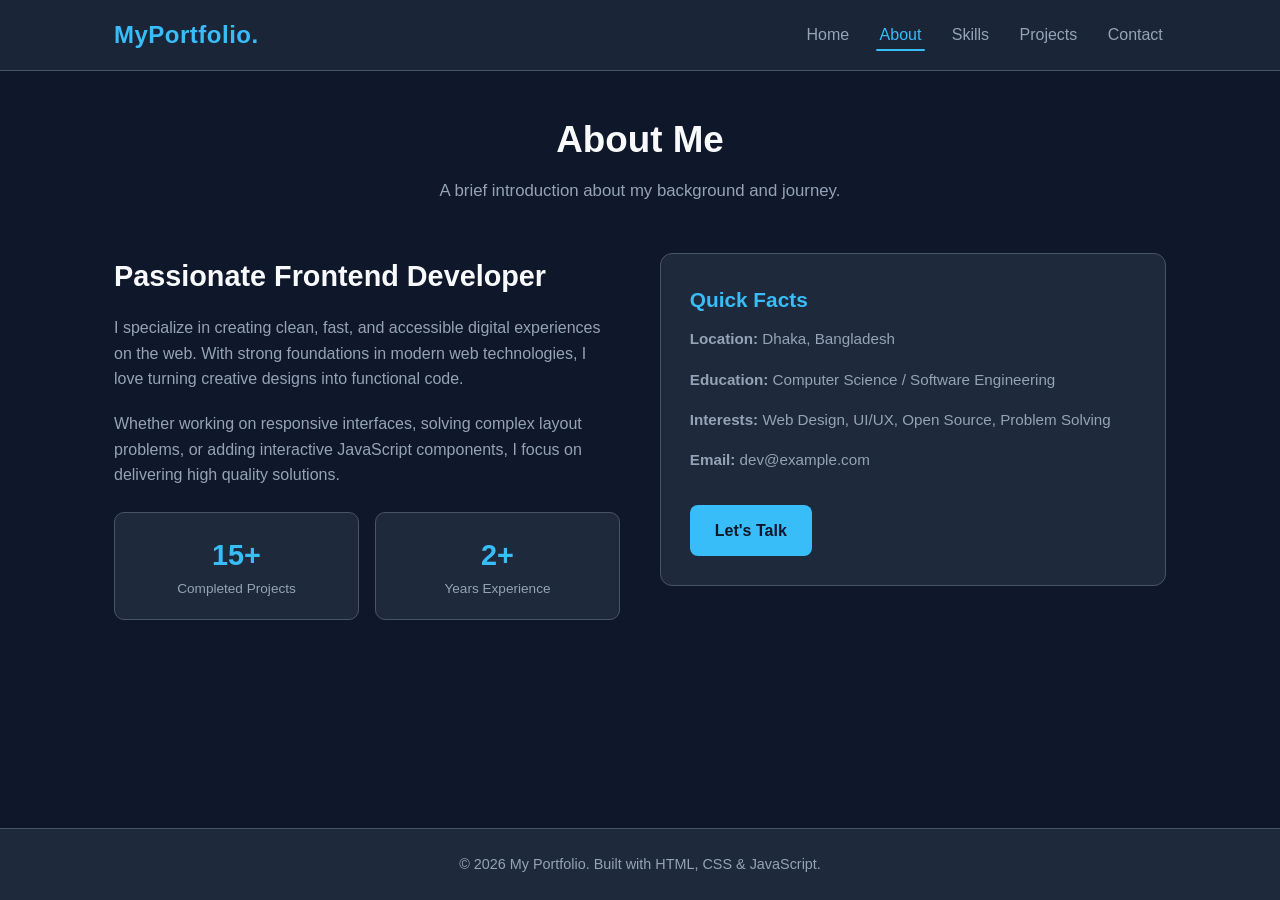
==== about.html @ 4aac9dc8 "Initial commit: add portfolio website files" ====
<!DOCTYPE html>
<html lang="en">
<head>
  <meta charset="UTF-8">
  <meta name="viewport" content="width=device-width, initial-scale=1.0">
  <title>About Me - Portfolio</title>
  <link rel="stylesheet" href="css/style.css">
</head>
<body>
  <!-- Header -->
  <header>
    <nav class="navbar">
      <div class="logo">
        <a href="index.html">MyPortfolio.</a>
      </div>
      <button class="menu-toggle" id="menu-toggle" aria-label="Toggle Navigation">&#9776;</button>
      <ul class="nav-links" id="nav-links">
        <li><a href="index.html">Home</a></li>
        <li><a href="about.html" class="active">About</a></li>
        <li><a href="skills.html">Skills</a></li>
        <li><a href="projects.html">Projects</a></li>
        <li><a href="contact.html">Contact</a></li>
      </ul>
    </nav>
  </header>

  <!-- Main Content -->
  <main>
    <div class="page-header">
      <h1>About Me</h1>
      <p>A brief introduction about my background and journey.</p>
    </div>

    <div class="about-grid">
      <div class="about-info">
        <h2>Passionate Frontend Developer</h2>
        <p>I specialize in creating clean, fast, and accessible digital experiences on the web. With strong foundations in modern web technologies, I love turning creative designs into functional code.</p>
        <p>Whether working on responsive interfaces, solving complex layout problems, or adding interactive JavaScript components, I focus on delivering high quality solutions.</p>
        
        <div class="stats-grid">
          <div class="stat-box">
            <div class="number">15+</div>
            <div class="label">Completed Projects</div>
          </div>
          <div class="stat-box">
            <div class="number">2+</div>
            <div class="label">Years Experience</div>
          </div>
        </div>
      </div>

      <div class="card">
        <h3>Quick Facts</h3>
        <p><strong>Location:</strong> Dhaka, Bangladesh</p>
        <p><strong>Education:</strong> Computer Science / Software Engineering</p>
        <p><strong>Interests:</strong> Web Design, UI/UX, Open Source, Problem Solving</p>
        <p><strong>Email:</strong> dev@example.com</p>
        <a href="contact.html" class="btn btn-primary" style="margin-top: 1rem;">Let's Talk</a>
      </div>
    </div>
  </main>

  <!-- Footer -->
  <footer>
    <p>&copy; 2026 My Portfolio. Built with HTML, CSS &amp; JavaScript.</p>
  </footer>

  <script src="js/main.js"></script>
</body>
</html>
---- css/style.css ----
:root {
  --bg-color: #0f172a;
  --surface-color: #1e293b;
  --card-color: #334155;
  --primary: #38bdf8;
  --primary-hover: #0284c7;
  --text-main: #f8fafc;
  --text-muted: #94a3b8;
  --border: #475569;
  --accent: #818cf8;
  --font-family: 'Segoe UI', Tahoma, Geneva, Verdana, sans-serif;
  --transition: all 0.3s ease;
}

* {
  box-sizing: border-box;
  margin: 0;
  padding: 0;
}

body {
  font-family: var(--font-family);
  background-color: var(--bg-color);
  color: var(--text-main);
  line-height: 1.6;
  min-height: 100vh;
  display: flex;
  flex-direction: column;
}

/* Header & Navigation */
header {
  background: rgba(30, 41, 59, 0.85);
  backdrop-filter: blur(10px);
  position: sticky;
  top: 0;
  z-index: 1000;
  border-bottom: 1px solid var(--border);
}

.navbar {
  max-width: 1100px;
  margin: 0 auto;
  display: flex;
  justify-content: space-between;
  align-items: center;
  padding: 1rem 1.5rem;
}

.logo a {
  font-size: 1.5rem;
  font-weight: 700;
  color: var(--primary);
  text-decoration: none;
  letter-spacing: 0.5px;
}

.nav-links {
  display: flex;
  gap: 1.5rem;
  list-style: none;
}

.nav-links a {
  color: var(--text-muted);
  text-decoration: none;
  font-weight: 500;
  padding: 0.5rem 0.2rem;
  position: relative;
  transition: var(--transition);
}

.nav-links a:hover,
.nav-links a.active {
  color: var(--primary);
}

.nav-links a.active::after {
  content: '';
  position: absolute;
  bottom: 0;
  left: 0;
  width: 100%;
  height: 2px;
  background-color: var(--primary);
  border-radius: 2px;
}

/* Mobile Nav Toggle */
.menu-toggle {
  display: none;
  font-size: 1.5rem;
  background: none;
  border: none;
  color: var(--text-main);
  cursor: pointer;
}

/* Main Content Container */
main {
  flex: 1;
  max-width: 1100px;
  margin: 0 auto;
  padding: 2.5rem 1.5rem;
  width: 100%;
}

/* Hero Section */
.hero {
  display: flex;
  align-items: center;
  justify-content: space-between;
  min-height: 60vh;
  gap: 2rem;
}

.hero-text h1 {
  font-size: 2.8rem;
  font-weight: 800;
  margin-bottom: 0.8rem;
  line-height: 1.2;
}

.hero-text h1 span {
  color: var(--primary);
}

.hero-text p {
  color: var(--text-muted);
  font-size: 1.15rem;
  margin-bottom: 1.8rem;
  max-width: 520px;
}

.btn-group {
  display: flex;
  gap: 1rem;
}

.btn {
  display: inline-block;
  padding: 0.75rem 1.5rem;
  border-radius: 8px;
  font-weight: 600;
  text-decoration: none;
  cursor: pointer;
  transition: var(--transition);
  border: 1px solid transparent;
}

.btn-primary {
  background-color: var(--primary);
  color: #0f172a;
}

.btn-primary:hover {
  background-color: var(--primary-hover);
  color: #fff;
  transform: translateY(-2px);
}

.btn-outline {
  border-color: var(--border);
  color: var(--text-main);
}

.btn-outline:hover {
  border-color: var(--primary);
  color: var(--primary);
  transform: translateY(-2px);
}

.hero-avatar {
  flex-shrink: 0;
  width: 250px;
  height: 250px;
  border-radius: 50%;
  background: linear-gradient(135deg, var(--primary), var(--accent));
  display: flex;
  align-items: center;
  justify-content: center;
  font-size: 5rem;
  box-shadow: 0 10px 25px rgba(56, 189, 248, 0.25);
}

/* Page Headers */
.page-header {
  text-align: center;
  margin-bottom: 3rem;
}

.page-header h1 {
  font-size: 2.3rem;
  margin-bottom: 0.5rem;
}

.page-header p {
  color: var(--text-muted);
  font-size: 1.05rem;
}

/* Cards Grid */
.grid {
  display: grid;
  grid-template-columns: repeat(auto-fit, minmax(300px, 1fr));
  gap: 1.8rem;
}

.card {
  background: var(--surface-color);
  padding: 1.8rem;
  border-radius: 12px;
  border: 1px solid var(--border);
  transition: var(--transition);
}

.card:hover {
  transform: translateY(-4px);
  border-color: var(--primary);
  box-shadow: 0 8px 20px rgba(0, 0, 0, 0.3);
}

.card h3 {
  font-size: 1.3rem;
  margin-bottom: 0.7rem;
  color: var(--primary);
}

.card p {
  color: var(--text-muted);
  font-size: 0.95rem;
  margin-bottom: 1rem;
}

/* Skills Badges */
.tags {
  display: flex;
  flex-wrap: wrap;
  gap: 0.5rem;
}

.tag {
  background: var(--card-color);
  color: var(--text-main);
  padding: 0.3rem 0.8rem;
  border-radius: 20px;
  font-size: 0.8rem;
  font-weight: 500;
}

/* About Section */
.about-grid {
  display: grid;
  grid-template-columns: 1fr 1fr;
  gap: 2.5rem;
  align-items: start;
}

.about-info h2 {
  font-size: 1.8rem;
  margin-bottom: 1rem;
}

.about-info p {
  color: var(--text-muted);
  margin-bottom: 1.2rem;
}

.stats-grid {
  display: grid;
  grid-template-columns: 1fr 1fr;
  gap: 1rem;
  margin-top: 1.5rem;
}

.stat-box {
  background: var(--surface-color);
  padding: 1.2rem;
  border-radius: 10px;
  border: 1px solid var(--border);
  text-align: center;
}

.stat-box .number {
  font-size: 1.8rem;
  font-weight: 700;
  color: var(--primary);
}

.stat-box .label {
  font-size: 0.85rem;
  color: var(--text-muted);
}

/* Contact Form */
.contact-container {
  display: grid;
  grid-template-columns: 1fr 1.2fr;
  gap: 2.5rem;
}

.contact-info {
  background: var(--surface-color);
  padding: 2rem;
  border-radius: 12px;
  border: 1px solid var(--border);
}

.contact-item {
  margin-bottom: 1.5rem;
}

.contact-item h4 {
  font-size: 1rem;
  color: var(--primary);
  margin-bottom: 0.3rem;
}

.contact-item p {
  color: var(--text-muted);
}

.contact-form {
  background: var(--surface-color);
  padding: 2rem;
  border-radius: 12px;
  border: 1px solid var(--border);
}

.form-group {
  margin-bottom: 1.2rem;
}

.form-group label {
  display: block;
  margin-bottom: 0.4rem;
  font-size: 0.9rem;
  color: var(--text-main);
}

.form-control {
  width: 100%;
  padding: 0.75rem 1rem;
  border-radius: 8px;
  background: var(--bg-color);
  border: 1px solid var(--border);
  color: var(--text-main);
  font-size: 0.95rem;
  font-family: inherit;
  transition: var(--transition);
}

.form-control:focus {
  outline: none;
  border-color: var(--primary);
  box-shadow: 0 0 0 2px rgba(56, 189, 248, 0.2);
}

textarea.form-control {
  resize: vertical;
  min-height: 120px;
}

#form-status {
  margin-top: 1rem;
  font-size: 0.95rem;
  font-weight: 500;
}

.text-success {
  color: #4ade80;
}

.text-error {
  color: #f87171;
}

/* Footer */
footer {
  border-top: 1px solid var(--border);
  background: var(--surface-color);
  padding: 1.5rem 1rem;
  text-align: center;
  color: var(--text-muted);
  font-size: 0.9rem;
  margin-top: auto;
}

/* Responsive */
@media (max-width: 768px) {
  .menu-toggle {
    display: block;
  }

  .nav-links {
    display: none;
    position: absolute;
    top: 100%;
    left: 0;
    right: 0;
    background: var(--surface-color);
    flex-direction: column;
    padding: 1.5rem;
    border-bottom: 1px solid var(--border);
  }

  .nav-links.active {
    display: flex;
  }

  .hero {
    flex-direction: column-reverse;
    text-align: center;
    padding-top: 2rem;
  }

  .hero-text p {
    margin-left: auto;
    margin-right: auto;
  }

  .btn-group {
    justify-content: center;
  }

  .about-grid,
  .contact-container {
    grid-template-columns: 1fr;
  }
}
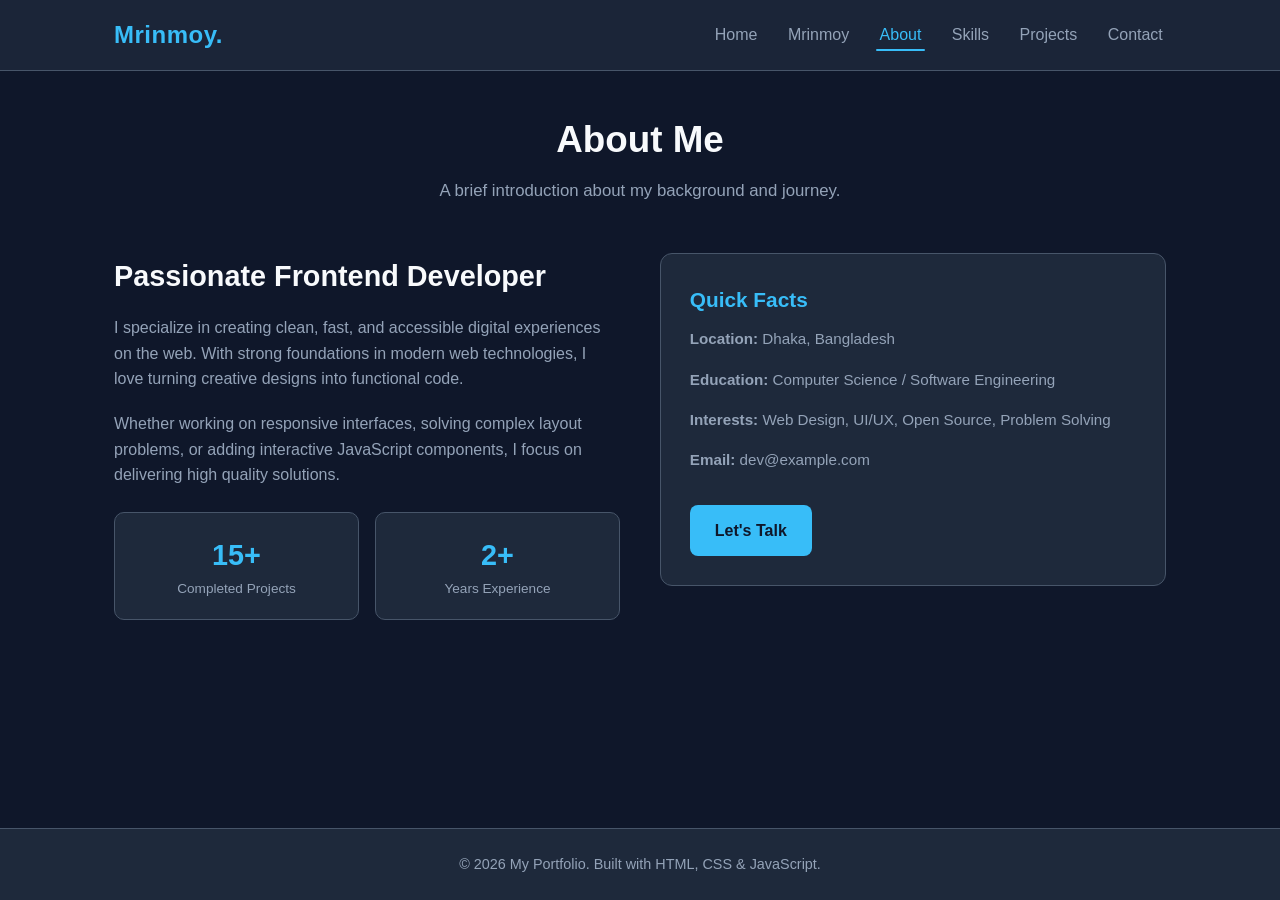
==== commit 77d68a45: "Add mrinmoy.html profile page and update navigation links" ====
--- a/about.html
+++ b/about.html
@@ -11,11 +11,12 @@
   <header>
     <nav class="navbar">
       <div class="logo">
-        <a href="index.html">MyPortfolio.</a>
+        <a href="index.html">Mrinmoy.</a>
       </div>
       <button class="menu-toggle" id="menu-toggle" aria-label="Toggle Navigation">&#9776;</button>
       <ul class="nav-links" id="nav-links">
         <li><a href="index.html">Home</a></li>
+        <li><a href="mrinmoy.html">Mrinmoy</a></li>
         <li><a href="about.html" class="active">About</a></li>
         <li><a href="skills.html">Skills</a></li>
         <li><a href="projects.html">Projects</a></li>
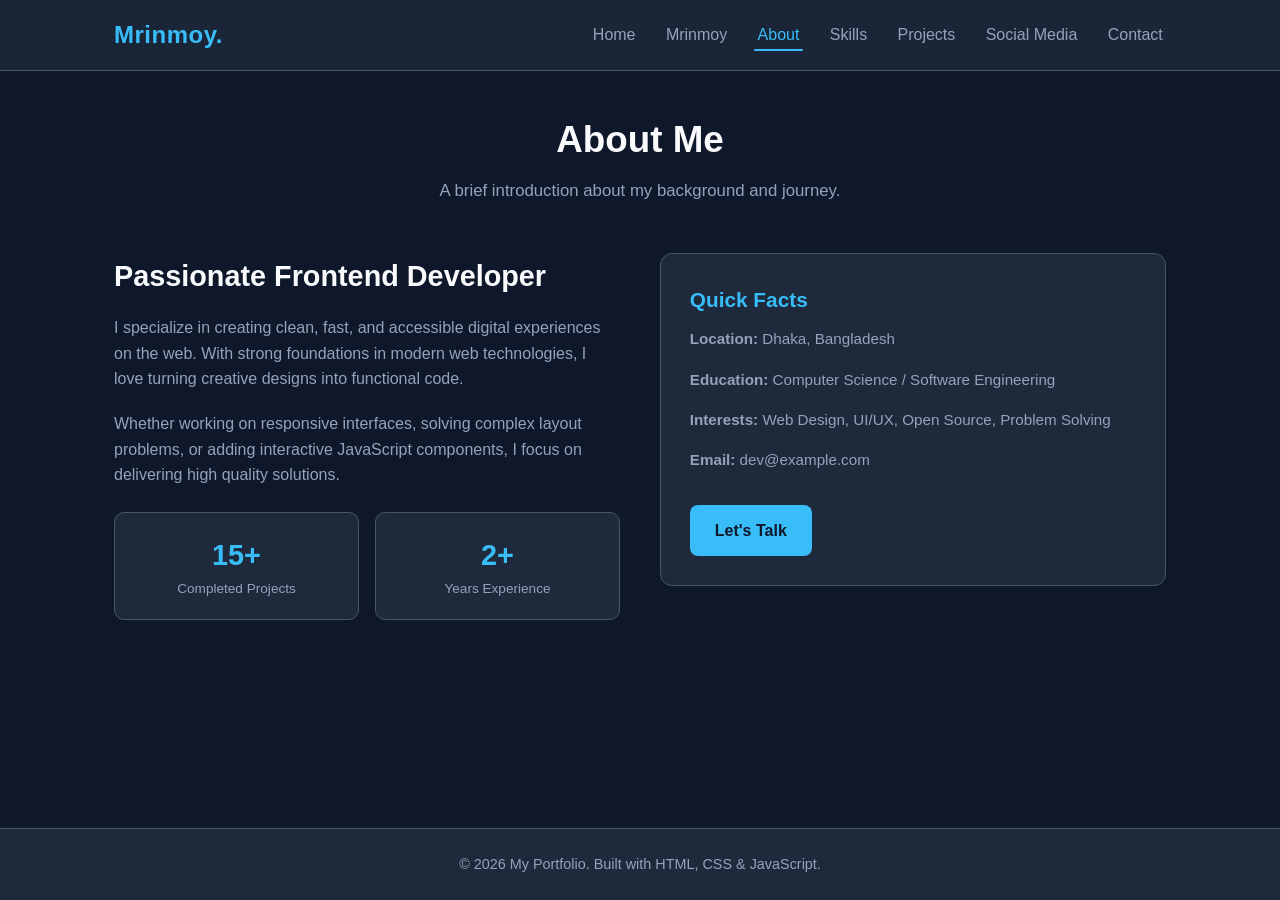
==== commit 7da06d05: "Add Social Media page and navigation menu button" ====
--- a/about.html
+++ b/about.html
@@ -20,6 +20,7 @@
         <li><a href="about.html" class="active">About</a></li>
         <li><a href="skills.html">Skills</a></li>
         <li><a href="projects.html">Projects</a></li>
+        <li><a href="social.html">Social Media</a></li>
         <li><a href="contact.html">Contact</a></li>
       </ul>
     </nav>
